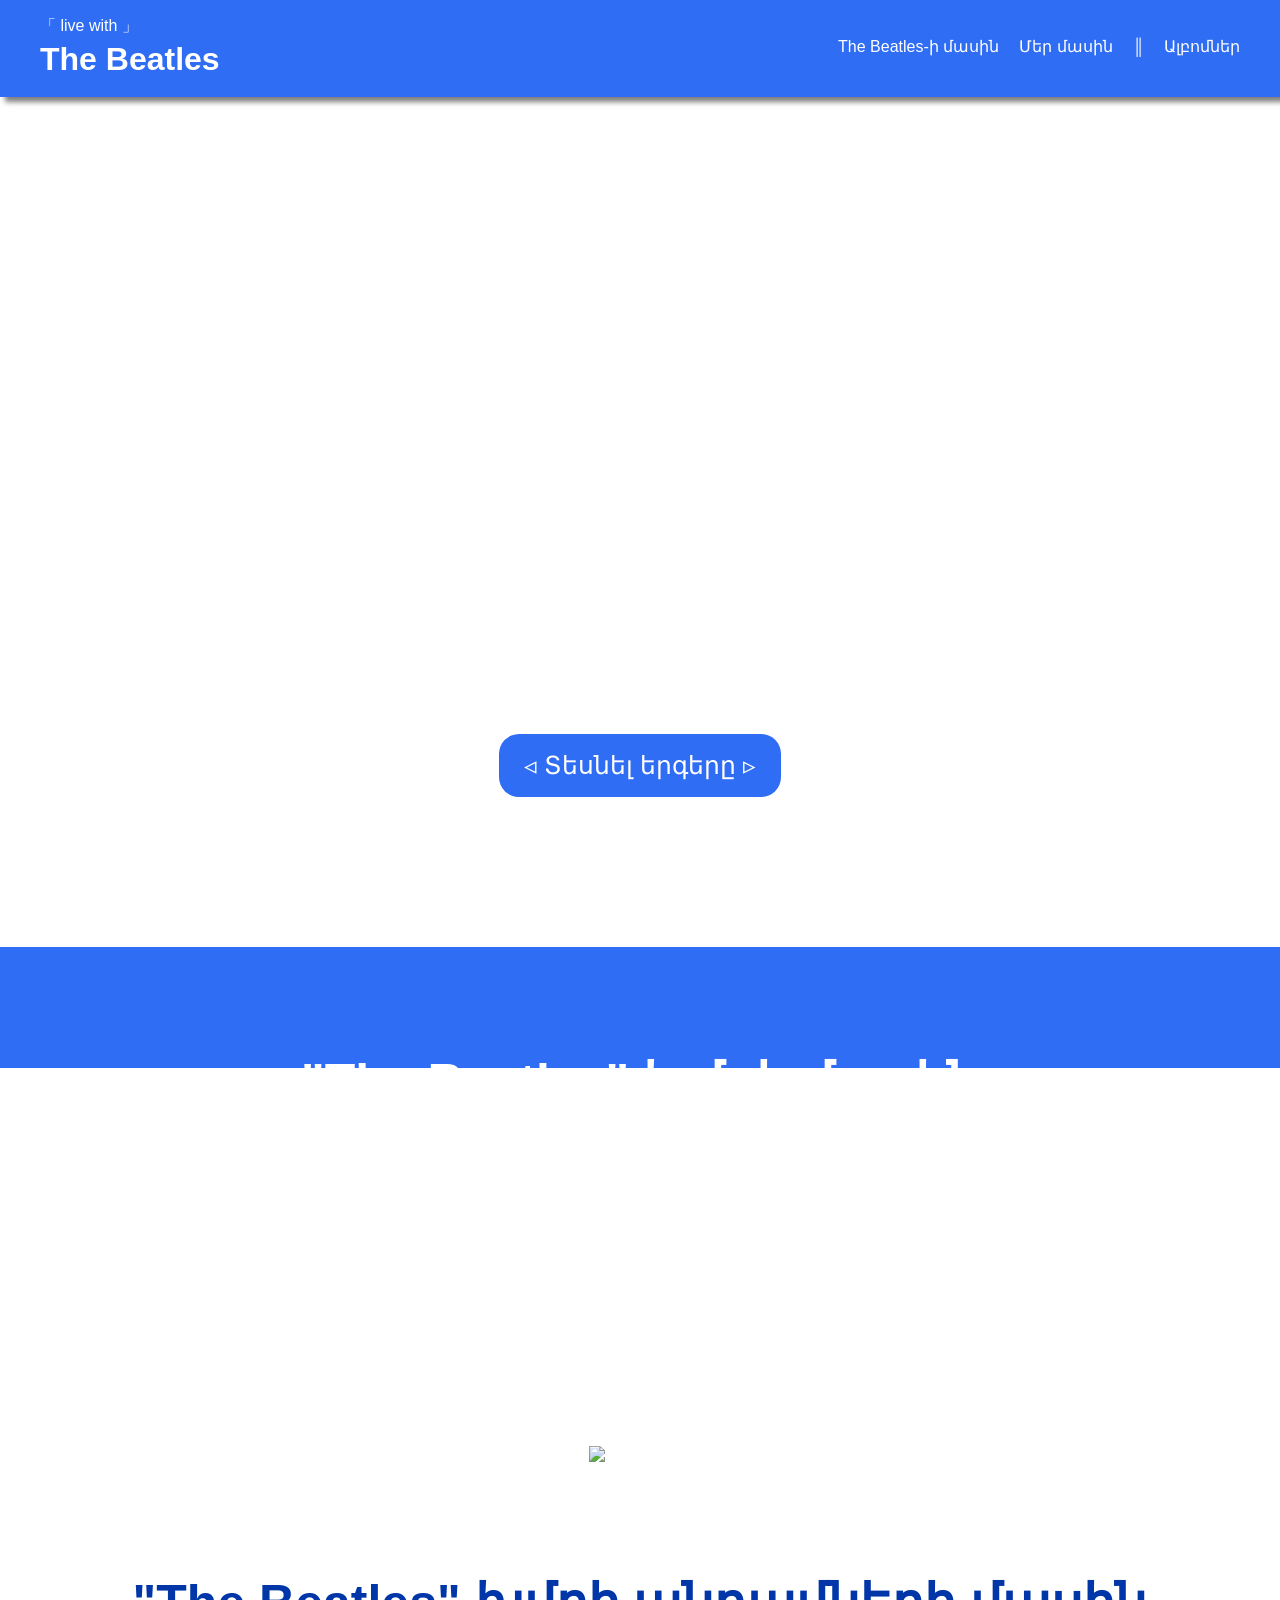
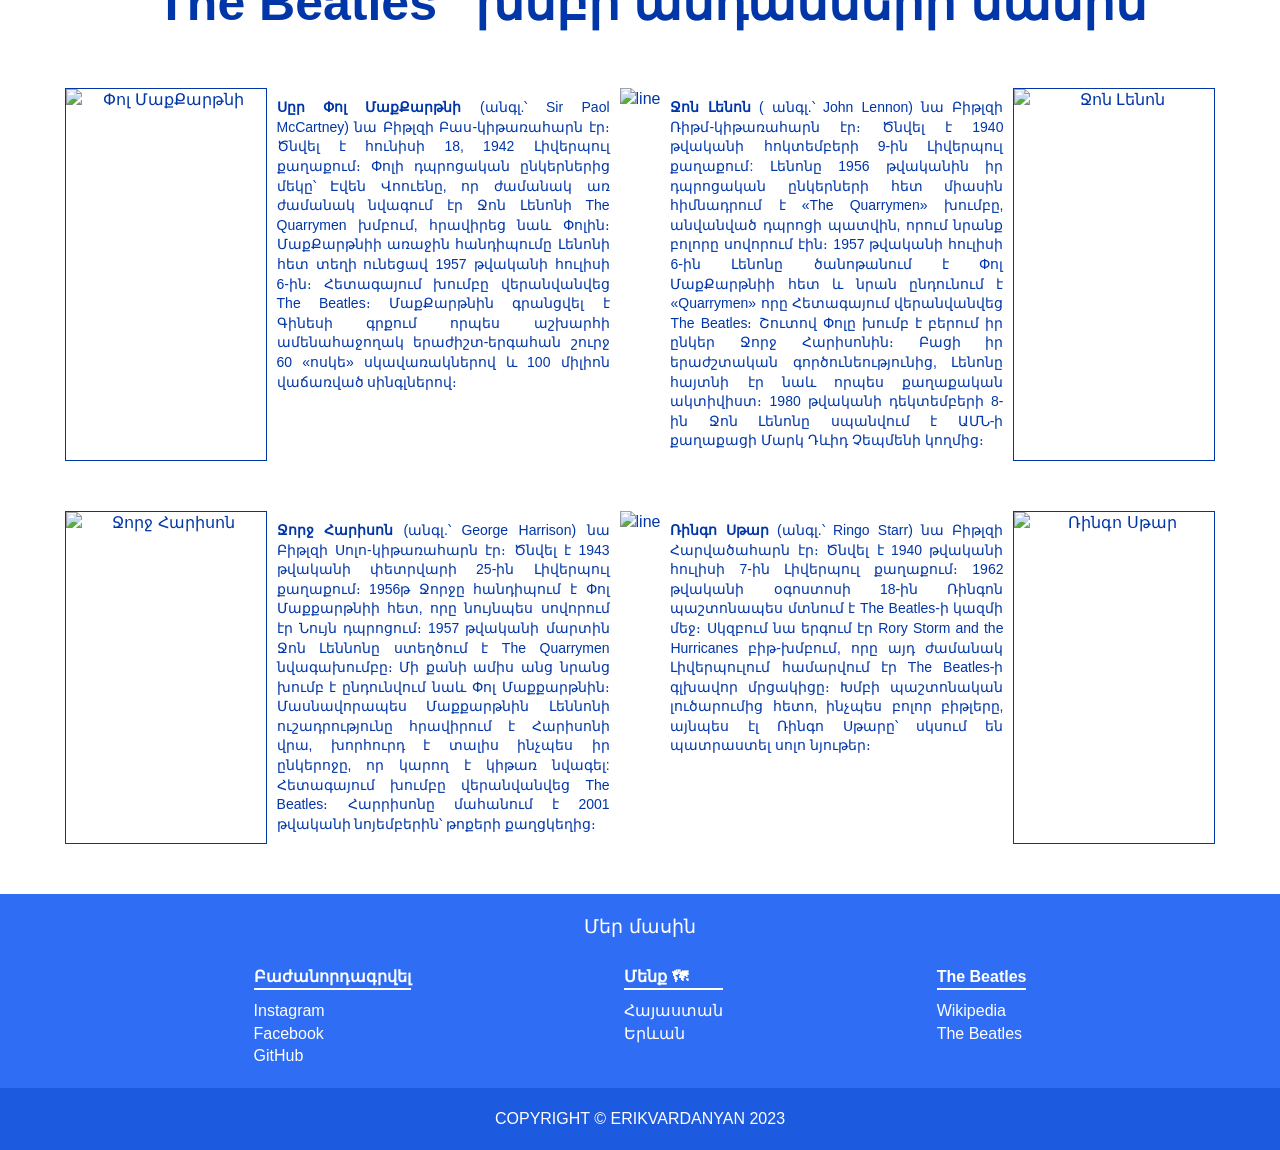
==== index.html @ 9edaa26b "Add files via upload" ====
<!DOCTYPE html>
<html lang="en">

<head>
  <meta charset="UTF-8">
  <link rel="stylesheet" href="./style.css" />
  <link rel="icon" href="./img/pngegg9.png">
  <title>The Beatles</title>
</head>

<!-- 🗺 -->

<body>

  <!-- Header ----------------------------------------------------------------------- -->

  <div class="header">
    <div class="nav" class="container">
      <div class="logo">
        <p>「 live with 」</p>
        <a href="#" clas>The Beatles</a>
      </div>
      <ol>
        <a href="#about">
          <li>The Beatles-ի մասին</li>
        </a>
        <a href="#aboutus">
          <li>Մեր մասին</li>
        </a>
        <li>║</li>
        <a href="./pages/aboutAlbum.html">
          <li>Ալբոմներ</li>
        </a>
      </ol>
    </div>
  </div>

  <!-- Main ----------------------------------------------------------------------- -->

  <div class="main">
    <div class="intro-section">
      <div class="container">
        <h1>The Beatles</h1>
        <h3>Բրիտանական աշխարհահռչակ ռոք-խումբ</h3>
        <p>
          Մեր կայքը նաղատեսված է "The Beatles"-ի սիրահարներին օգնելու համար,
          ճիշտ կողմնորոշվել նրանց երգերի մեջ, դիտել 
          նրանց կողմից նկարահանված բոլոր ֆիլմերը, լսլել բոլոր երգերը և այլն։
        </p>
      </div>
      <a href="./pages/aboutAlbum.html" class="pulsate-bck">◃ Տեսնել երգերը ▹</a>
    </div>

    <!-- -------------- -->

    <div class="about-section" id="about">
      <div class="container">
        <h2 style="margin-top: 50px; font-size: 50px;">
          "The Beatles" խմբի մասին
        </h2>
        <h4>
          Բիթլզ (անգլերեն՝ The Beatles) Բրիտանական աշխարհահռչակ ռոք-խումբ՝
          կազմավորված Լիվերպուլում, 1960 թվականին։ Խմբի անդամներն են
          Ջոն Լենոննը, Փոլ ՄաքՔարթնին, Ջորջ Հարիսոնը և Ռինգո Սթարը։
          Կարճ ժամանակում Բիթլզը լայն ճանաչում ձեռք բերեց՝ դառնալով Մեծ Բրիտանիայի և
          ամբողջ աշխարհի կարևորագույն և ազդեցիկ երաժշտական խումբը։ Սկզբնավորվելով սքիֆֆլից,
          բիթից և 1950-ականների ռոքնռոլից՝ Բիթլզը հետագայում տարբեր երաժշտական ժանրեր
          փորձարկեց․ փոփ-բալլադներից և հնդակական երաժշտությունից մինչև փսիխոդելիկ ու ծանր
          ռոք՝ հաճախ նորարական եղանակներով ներմուծելով դասական և ոչ ավանդական երաժշտական
          տարրեր։ 1963 թվականին սկսվեց խմբի հսկայական տարածումը՝ «բիթլամանիան»։
          Հաջորդ տարում նրանք արդեն ստացան «հրաշալի քառյակ» անվանումը, իսկ արդեն 1964
          թվականին դարձան միջազգային աստղեր՝ գլխավորելով ամերկյան փոփ-շուկան։ 1965
          թվականից սկսած՝ Բիթլզն ավելի նորարարական ձայնագրություններ սկսեց թողարկել․
          Rubber Sool (1965), Revolver (1966), Sgt. Pepper's Lonely Hearts Club Band
          (1967), The Beatles (նաև հայտնի որպես White Album, 1968) և Abbey Road (1969):
          1970 թվականի փլուզումից հետո խմբի անդամներից յուրաքանչյուրը հաջողության
          հասավ որպես մենակատար։ Ողջ աշխարհում շուրջ 800 միլիոն ֆիզիկական և թվային
          ալբոմների վաճառքով Բիթլզը պատմության մեջ լավագույն վաճառք ապահոված երաժշտական
          խումբն է։ Այն ավելի շատ է գլխավորել բրիտանական չարտերը և Անգլիայում ավելի շատ
          սինգլներ վաճառել, քան մեկ այլ արտիստ։
        </h4>
        <div class="bea-img">
          <img src="./img/The_Beatles_Photo1.png" alt="The Beatles" />
        </div>
      </div>
    </div>

    <!-- -------------- -->

    <div class="about-man container">
      <h3 style="font-size: 50px;">"The Beatles" խմբի անդամների մասին</h3>
      <div style="display: flex;">
        <div style="display: flex;">
          <img src="./img/Paul-McCartney.png" alt="Փոլ ՄաքՔարթնի">
          <p style="width: 333px;">
            <b>Սըր Փոլ ՄաքՔարթնի</b> (անգլ.՝ Sir Paol McCartney) նա Բիթլզի Բաս-կիթառահարն էր։ Ծնվել է հունիսի
            18, 1942 Լիվերպուլ քաղաքում։ Փոլի դպրոցական ընկերներից մեկը՝ Էվեն Վոուենը,
            որ ժամանակ առ ժամանակ նվագում էր Ջոն Լենոնի The Quarrymen խմբում, հրավիրեց նաև
            Փոլին։ ՄաքՔարթնիի առաջին հանդիպումը Լենոնի հետ տեղի ունեցավ 1957 թվականի հուլիսի
            6-ին։ Հետագայում խումբը վերանվանվեց The Beatles։
            ՄաքՔարթնին գրանցվել է Գինեսի գրքում որպես աշխարհի ամենահաջողակ երաժիշտ-երգահան
            շուրջ 60 «ոսկե» սկավառակներով և 100 միլիոն վաճառված սինգլներով։
          </p>
        </div>
        <img src="./img/pngegg3.png" style="height: 300px;" alt="line">
        <div style="display: flex;">
          <p style="width: 333px;">
            <b>Ջոն Լենոն</b> ( անգլ.՝ John Lennon) նա Բիթլզի Ռիթմ-կիթառահարն էր։ Ծնվել է 1940 թվականի հոկտեմբերի 9-ին
            Լիվերպուլ քաղաքում:
            Լենոնը 1956 թվականին իր դպրոցական ընկերների հետ միասին հիմնադրում է «The Quarrymen»
            խումբը, անվանված դպրոցի պատվին, որում նրանք բոլորը սովորում էին։ 1957 թվականի
            հուլիսի 6-ին Լենոնը ծանոթանում է Փոլ ՄաքՔարթնիի հետ և նրան ընդունում է «Quarrymen»
            որը Հետագայում վերանվանվեց The Beatles։ Շուտով Փոլը խումբ է բերում իր ընկեր
            Ջորջ Հարիսոնին։ Բացի իր երաժշտական գործունեությունից, Լենոնը հայտնի էր նաև
            որպես քաղաքական ակտիվիստ։ 1980 թվականի դեկտեմբերի 8-ին Ջոն Լենոնը սպանվում է
            ԱՄՆ-ի քաղաքացի Մարկ Դևիդ Չեպմենի կողմից։
          </p>
          <img src="./img/John-Lennon.png" alt="Ջոն Լենոն">
        </div>
      </div>
      <div style="display: flex;">
        <div style="display: flex;">
          <img src="./img/George-Harison.png" alt=" Ջորջ Հարիսոն">
          <p style="width: 333px;">
            <b> Ջորջ Հարիսոն</b> (անգլ.՝ George Harrison) նա Բիթլզի Սոլո-կիթառահարն էր։ Ծնվել է 1943 թվականի փետրվարի
            25-ին
            Լիվերպուլ քաղաքում։ 1956թ Ջորջը հանդիպում է Փոլ Մաքքարթնիի հետ, որը նույնպես սովորում էր
            Նույն դպրոցում։ 1957 թվականի մարտին Ջոն Լեննոնը ստեղծում է The Quarrymen նվագախումբը։ Մի
            քանի ամիս անց նրանց խումբ է ընդունվում նաև Փոլ Մաքքարթնին։ Մասնավորապես Մաքքարթնին Լեննոնի
            ուշադրությունը հրավիրում է Հարիսոնի վրա, խորհուրդ է տալիս ինչպես իր ընկերոջը, որ կարող է
            կիթառ նվագել: Հետագայում խումբը վերանվանվեց The Beatles։
            Հարրիսոնը մահանում է 2001 թվականի նոյեմբերին՝ թոքերի քաղցկեղից։
          </p>
        </div>
        <img src="./img/pngegg3.png" style="height: 300px;" alt="line">
        <div style="display: flex;">
          <p style="width: 333px;">
            <b>Ռինգո Սթար</b> (անգլ.՝ Ringo Starr) նա Բիթլզի Հարվածահարն էր։ Ծնվել է 1940 թվականի հուլիսի 7-ին Լիվերպուլ
            քաղաքում։
            1962 թվականի օգոստոսի 18-ին Ռինգոն պաշտոնապես մտնում է The Beatles-ի կազմի մեջ։ Սկզբում
            նա երգում էր Rory Storm and the Hurricanes բիթ-խմբում, որը այդ ժամանակ Լիվերպուլում համարվում
            էր The Beatles-ի գլխավոր մրցակիցը։ Խմբի պաշտոնական լուծարումից հետո, ինչպես բոլոր բիթլերը,
            այնպես էլ Ռինգո Սթարը՝ սկսում են պատրաստել սոլո նյութեր։
          </p>
          <img src="./img/Ringo-Starr.png" alt="Ռինգո Սթար">
        </div>
      </div>
      <!-- <div class="mac-img">
              <img src="img/The_Beatles_Photo3.png" alt="The Beatles" />
            </div> -->
    </div>
  </div>

  <!-- Footer ----------------------------------------------------------------------- -->

  <div class="footer">
    <div class="footer-upper">
      <p>Մեր մասին</p>
      <div class="container">
        <div class="footer-links">
          <h4>Բաժանորդագրվել </h4>
          <ol>
            <a href="https://www.instagram.com/eriikvardanyan/?hl=ru" target="_blank">
              <li> Instagram </li>
            </a> </br>
            <a href="https://www.facebook.com/ErikVardanyan301" target="_blank">
              <li> Facebook </li>
            </a> </br>
            <a href="https://github.com/VardanyanErik" target="_blank">
              <li> GitHub </li>
            </a>
          </ol>
        </div>
        <div class="footer-links">
          <h4>Մենք 🗺</h4>
          <ol>
            <a href="https://hy.wikipedia.org/wiki/%D5%80%D5%A1%D5%B5%D5%A1%D5%BD%D5%BF%D5%A1%D5%B6" target="_blank">
              <li> Հայաստան </li>
            </a> </br>
            <a href="https://hy.wikipedia.org/wiki/%D4%B5%D6%80%D6%87%D5%A1%D5%B6" target="_blank">
              <li> Երևան </li>
            </a>
          </ol>
        </div>
        <div class="footer-links">
          <h4>The Beatles</h4>
          <ol>
            <a href="https://hy.wikipedia.org/wiki/The_Beatles" target="_blank">
              <li> Wikipedia </li>
            </a> </br>
            <a href="https://www.thebeatles.com/" target="_blank">
              <li> The Beatles </li>
            </a>
          </ol>
        </div>
      </div>
    </div>
    <div class="footer-lower" id="aboutus">
      <p>COPYRIGHT © ERIKVARDANYAN 2023</p>
    </div>
  </div>
</body>

</html>
---- style.css ----
* {
  margin: 0;
  padding: 0;

  font-family: "Roboto", sans-serif;
  line-height: 1.4;
  text-decoration-line: none;

  user-select: none;

  /* display: grid;  */
  /* ------- 1 d */
}

body {
  width: 100%;
  /* display: inline; */
}

/*    background-color: rgb(117, 160, 255); */

/* --- Header -------------------------------------------------------------- */

.header {
  background-color: rgb(47, 109, 245);
  box-shadow: 5px 5px 5px rgba(0, 0, 0, 0.5);
  position: sticky;
  top: 0;
  z-index: 100;

  /* display: block; */
  /* --------- 2 d */
}

.container {
  max-width: 1200px;
  margin: 0 auto;
}

.header .nav {
  padding: 15px 0px;
  max-width: 1200px;
  margin: 0 auto;
  display: flex;
  justify-content: space-between;
  align-items: center;
  color: white;
}

.header .nav .logo a {
  font-size: 32px;
  font-weight: 600;
  color: white;
}

.header .nav .logo a:hover {
  border-bottom: 2px solid rgb(255, 255, 255);
  transition: 0.1s ease-in;
}

.header .nav ol {
  list-style: none;
  display: flex;
  gap: 20px;
}

.header .nav ol li {
  color: white;
  border-bottom: 2px solid transparent;
  transition: 0.2s ease-in;
}

.header .nav ol li:hover {
  border-bottom: 2px solid rgb(255, 255, 255);
  transition: 0.2s ease-in;
}

/* --- Main -------------------------------------------------------------- */

.main .intro-section {
  /* background-image: url(./img/cv6fwak8pmx51.jpg); */
  background-image: url(./img/gif/d404a5024bfac366790c5ba8bc9482d6.gif);
  height: 850px;
  width: 100%;
  display: grid;
  color: rgb(255, 255, 255);
  /* color: rgb(0, 0, 255); */
  font-size: 30px;
  place-items: center;
  text-align: center;
}

/*  */

.main .intro-section .pulsate-bck {
  font-size: 25px;
  background-color: rgb(47, 109, 245);
  color: white;
  text-align: center;
  text-decoration: none;
  display: inline-block;
  border-radius: 20px;
  /* height: 50px; */
  padding: 14px 25px;
  margin-top: -100px;
  margin-bottom: 20px;

  -webkit-animation: pulsate-bck 1.5s ease-in-out infinite both;
  animation: pulsate-bck 1.5s ease-in-out infinite both;
}

.main .intro-section .pulsate-bck:hover {
  background-color: rgb(86, 109, 158);
}

@-webkit-keyframes pulsate-bck {
  from {
    -webkit-transform: scale(1);
    transform: scale(1);
    -webkit-transform-origin: center center;
    transform-origin: center center;
    -webkit-animation-timing-function: ease-out;
    animation-timing-function: ease-out;
  }

  10% {
    -webkit-transform: scale(0.91);
    transform: scale(0.91);
    -webkit-animation-timing-function: ease-in;
    animation-timing-function: ease-in;
  }

  17% {
    -webkit-transform: scale(0.98);
    transform: scale(0.98);
    -webkit-animation-timing-function: ease-out;
    animation-timing-function: ease-out;
  }

  33% {
    -webkit-transform: scale(0.87);
    transform: scale(0.87);
    -webkit-animation-timing-function: ease-in;
    animation-timing-function: ease-in;
  }

  45% {
    -webkit-transform: scale(1);
    transform: scale(1);
    -webkit-animation-timing-function: ease-out;
    animation-timing-function: ease-out;
  }
}

@keyframes pulsate-bck {
  from {
    -webkit-transform: scale(1);
    transform: scale(1);
    -webkit-transform-origin: center center;
    transform-origin: center center;
    -webkit-animation-timing-function: ease-out;
    animation-timing-function: ease-out;
  }

  10% {
    -webkit-transform: scale(0.91);
    transform: scale(0.91);
    -webkit-animation-timing-function: ease-in;
    animation-timing-function: ease-in;
  }

  17% {
    -webkit-transform: scale(0.98);
    transform: scale(0.98);
    -webkit-animation-timing-function: ease-out;
    animation-timing-function: ease-out;
  }

  33% {
    -webkit-transform: scale(0.87);
    transform: scale(0.87);
    -webkit-animation-timing-function: ease-in;
    animation-timing-function: ease-in;
  }

  45% {
    -webkit-transform: scale(1);
    transform: scale(1);
    -webkit-animation-timing-function: ease-out;
    animation-timing-function: ease-out;
  }
}

/*  */

.main .intro-section .container {
  display: flex;
  flex-direction: column;
  gap: 30px;
}

.main .intro-section h1 {
  font-size: 96px;
}

.main .intro-section h3 {
  font-size: 32px;
}

.main .intro-section {
  position: relative;
  background-position: center;
  background-size: cover;
  background-repeat: no-repeat;
}

/* --- */

.main .about-section {
  padding-top: 50px;
  background-color: rgb(47, 109, 245);

}

.main .about-section .container {
  display: flex;
  flex-direction: column;
  gap: 30px;
  justify-content: center;
  align-items: center;
  color: white;
  width: 100%;
}

.main .about-section .container .bea-img {
  margin-top: -400px;
  position: relative;
  top: 400px;
}

/*  */

.main .about-man .container {
  width: 100%;
}

.main .about-man div div img {
  width: 200px;
  border: 1px solid;
}

.main .about-man div div p {
  font-size: 14px;
  margin: 10px;
  text-align: justify;
}

.about-man {
  position: relative;
  padding-top: 500px;
  display: grid;
  place-items: center;
  gap: 50px;
  text-align: center;
  margin-bottom: 50px;
  color: rgb(1, 54, 168);
  max-width: 100%;


  /* justify-content: end; */

}

/* --- Footer -------------------------------------------------------------- */

.footer .footer-upper {
  background-color: rgb(47, 109, 245);
  padding: 20px;
}

.footer .footer-upper p {
  justify-content: center;
  display: grid;

  margin-bottom: 25px;
  color: white;
  font-size: 19px;
}

.footer .footer-upper .container {
  display: flex;
  color: white;
  justify-content: space-evenly;
}

.footer .footer-upper .container h4 {
  /* padding-bottom: 10px; */
  border-bottom: 2px solid white;
  margin-bottom: 10px;
}

.footer .footer-upper .container .footer-links ol li {
  /* padding-bottom: 10px; */
  /* border-bottom: 2px solid white; */
  /* margin-bottom: 10px; */
  color: white;
  display: inline;

  border-bottom: 2px solid transparent;
  transition: 0.2s ease-in;
}

.footer .footer-upper .container .footer-links ol li:hover {
  border-bottom: 2px solid rgb(255, 255, 255);
  transition: 0.2s ease-in;
}

/* --- */

.footer .footer-lower {
  background-color: rgb(28, 90, 223);
  padding: 20px;
  display: flex;
  justify-content: center;
  color: white;
}
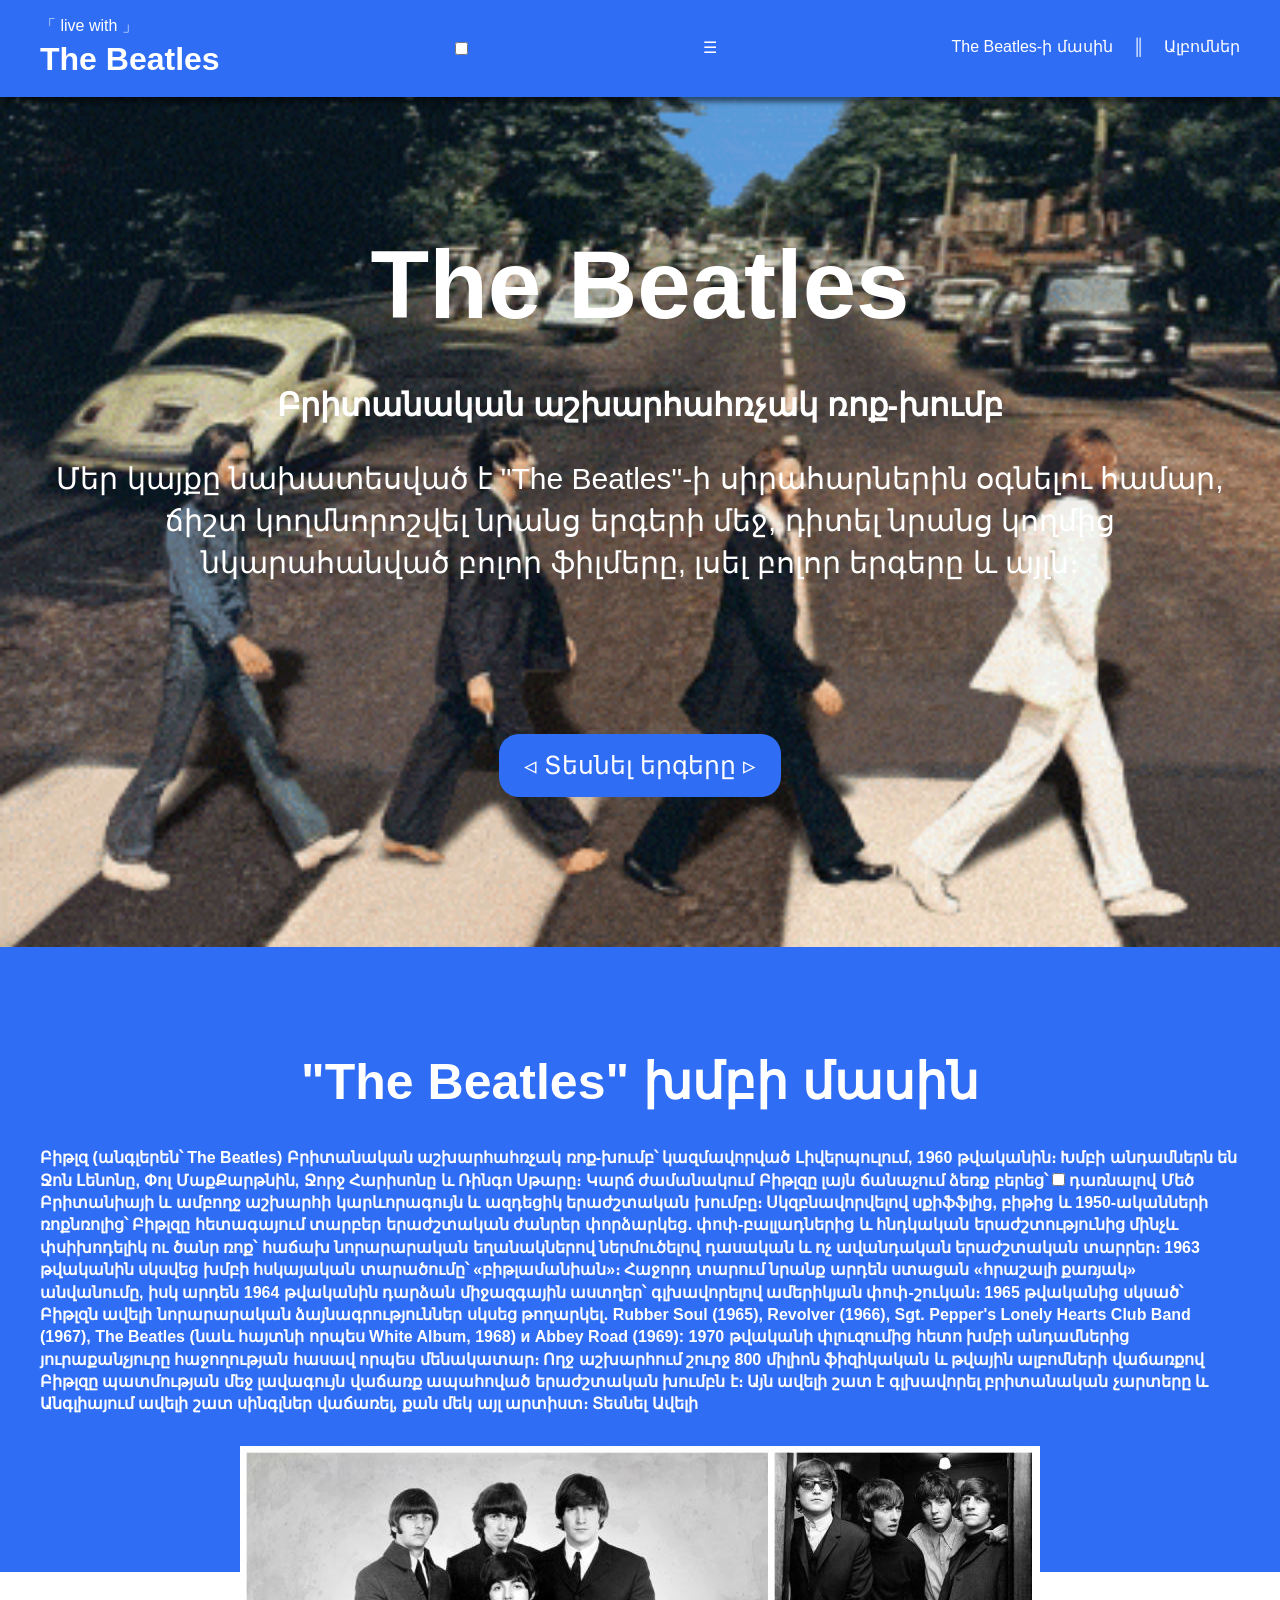
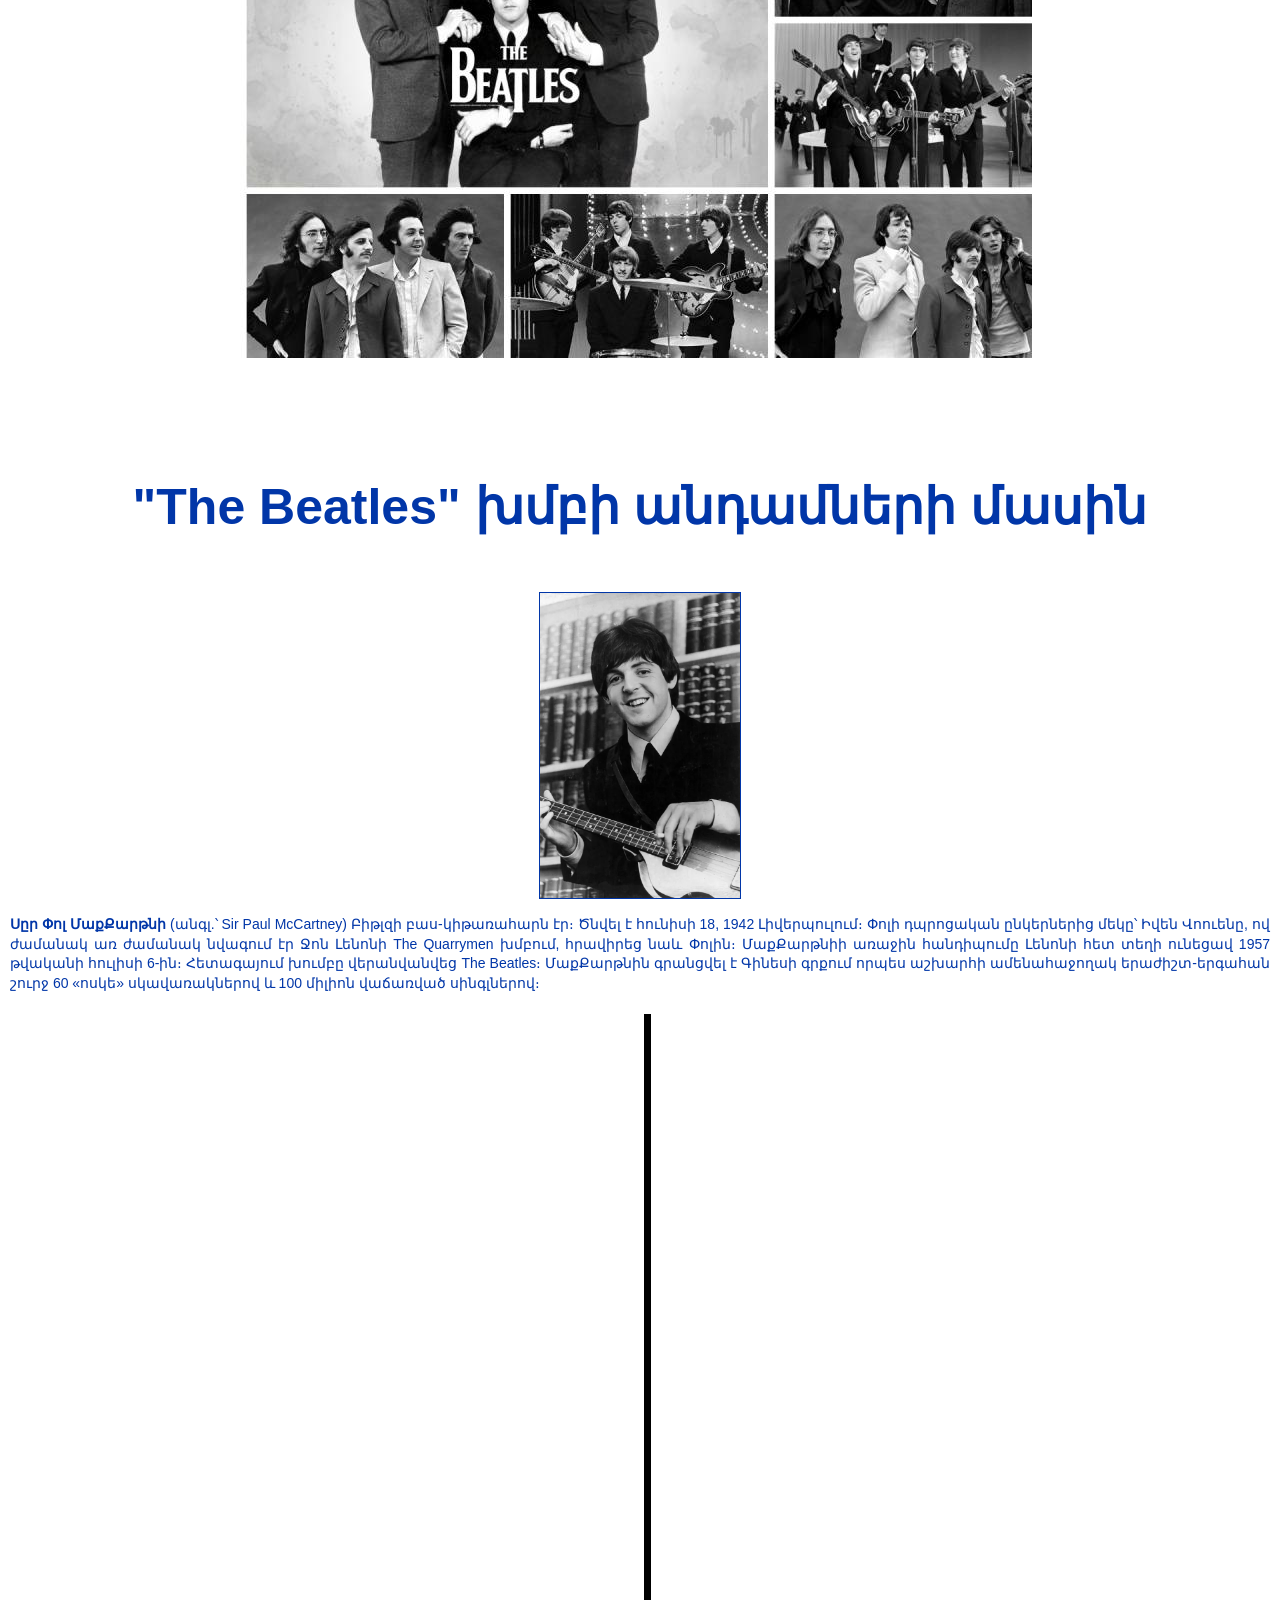
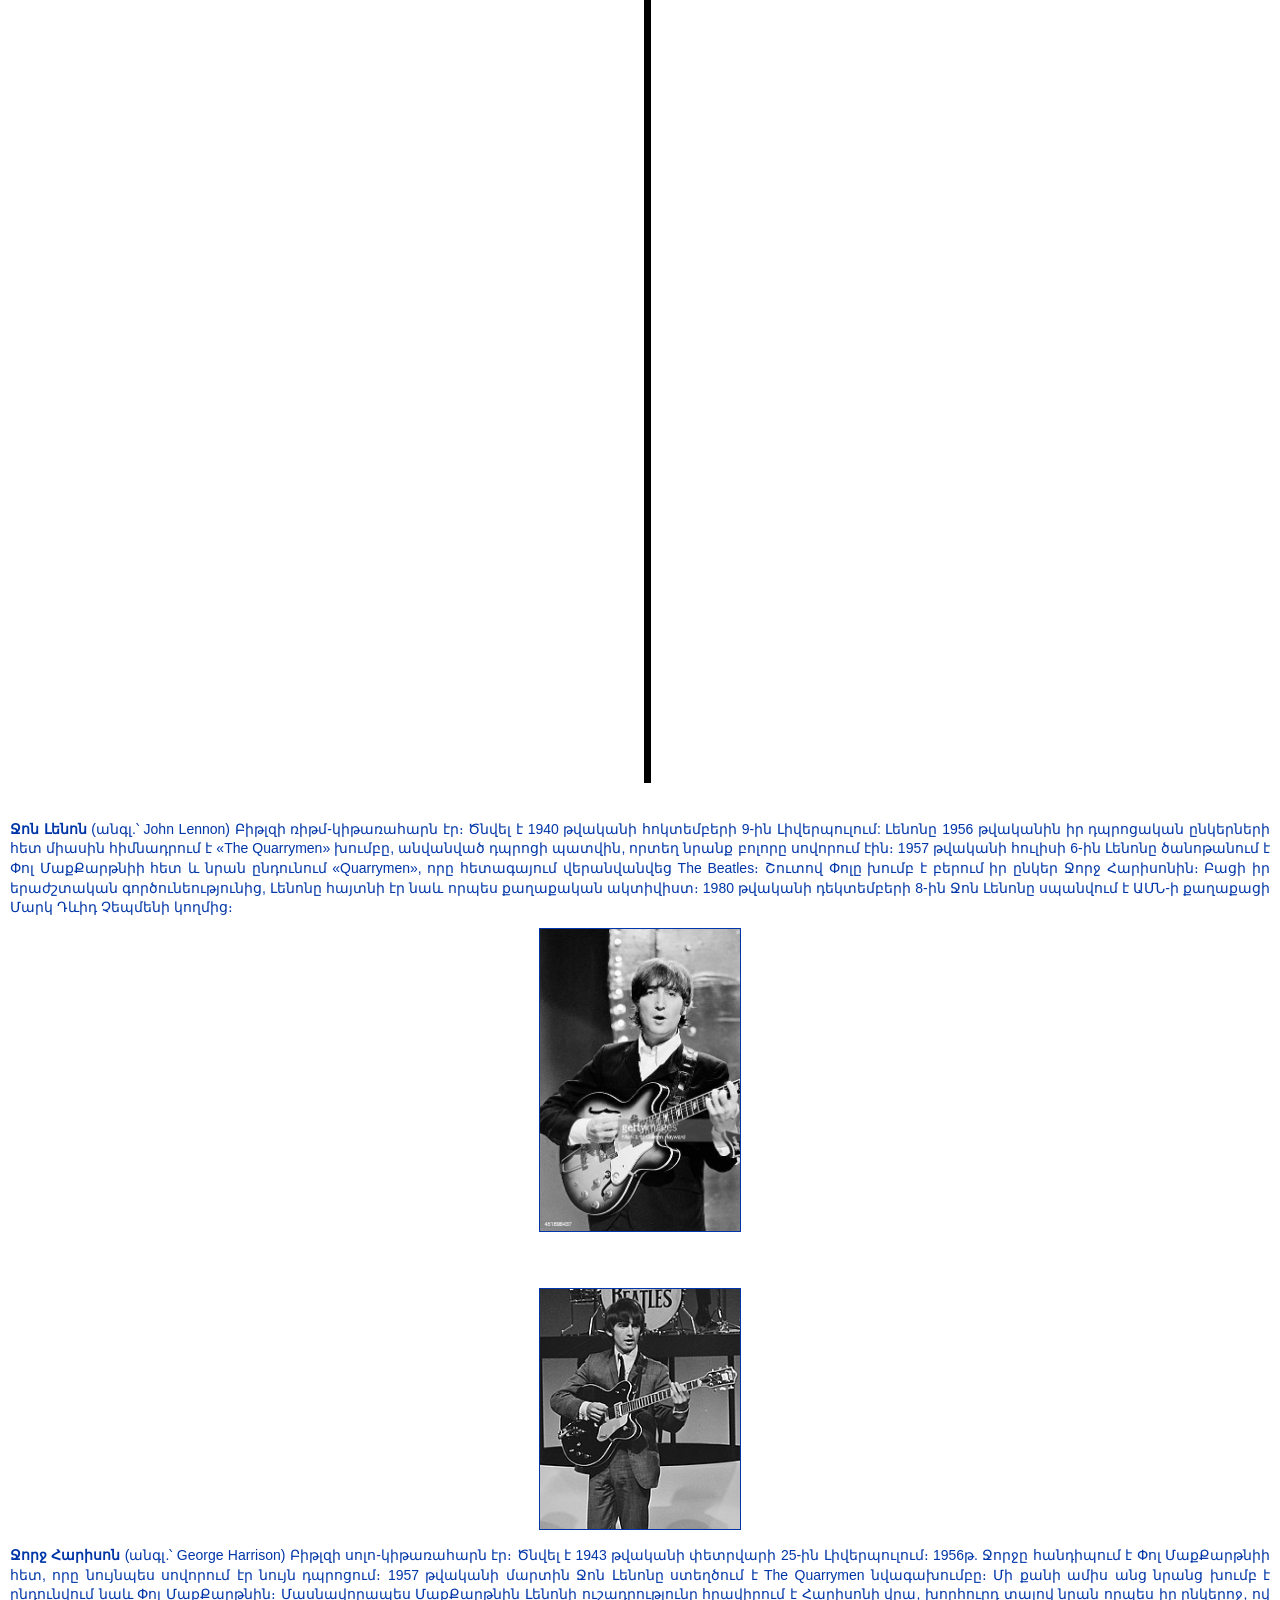
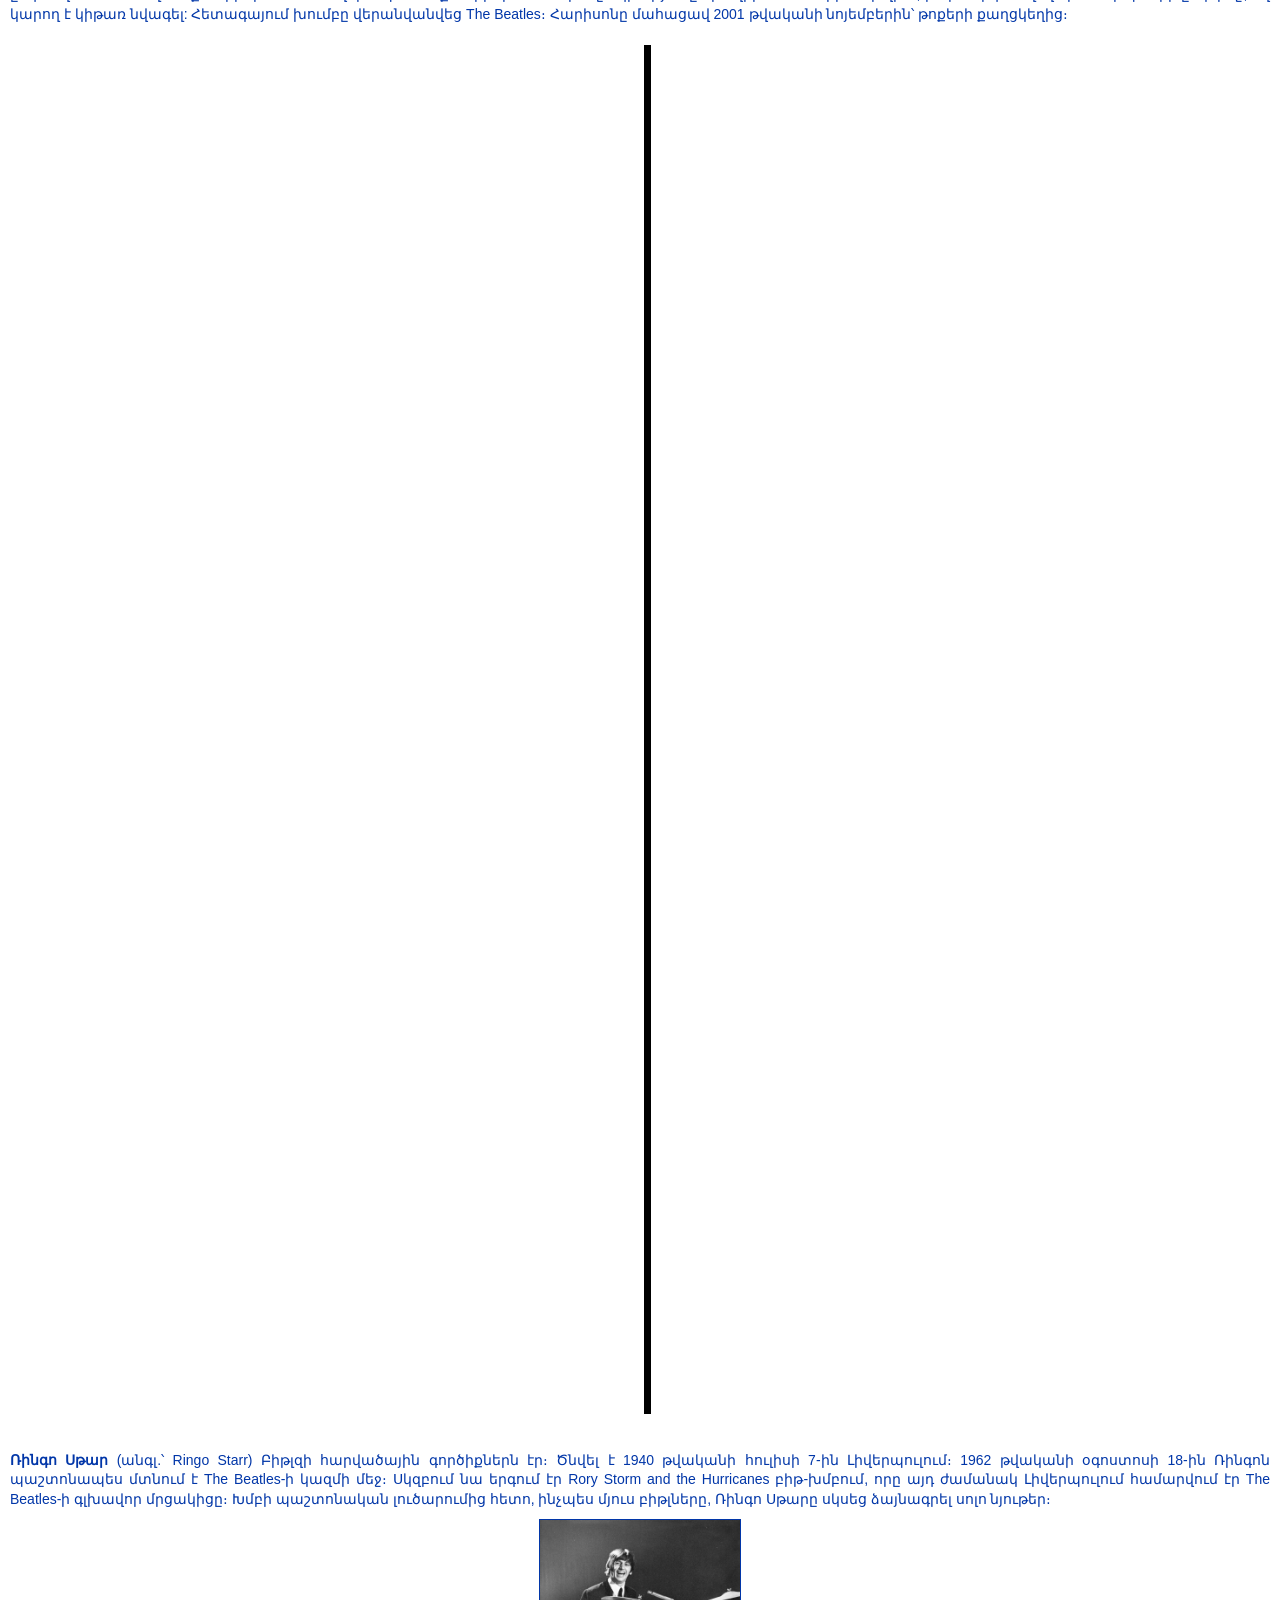
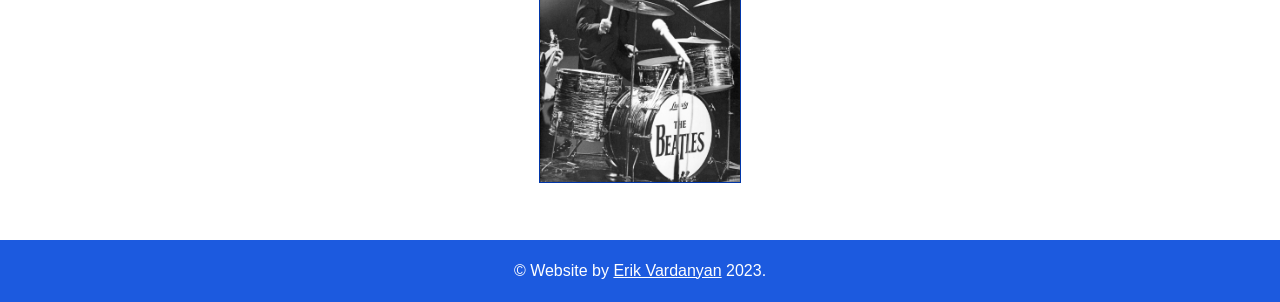
==== commit 7099434d: "Update print statement from 'Hello' to 'Goodbye'" ====
--- a/index.html
+++ b/index.html
@@ -1,41 +1,31 @@
 <!DOCTYPE html>
 <html lang="en">
-
 <head>
   <meta charset="UTF-8">
+  <meta name="viewport" content="width=device-width, initial-scale=1.0">
   <link rel="stylesheet" href="./style.css" />
   <link rel="icon" href="./img/pngegg9.png">
   <title>The Beatles</title>
 </head>
-
-<!-- 🗺 -->
-
 <body>
 
-  <!-- Header ----------------------------------------------------------------------- -->
-
   <div class="header">
-    <div class="nav" class="container">
+    <div class="nav container">
       <div class="logo">
         <p>「 live with 」</p>
-        <a href="#" clas>The Beatles</a>
+        <a href="#">The Beatles</a>
       </div>
-      <ol>
-        <a href="#about">
-          <li>The Beatles-ի մասին</li>
-        </a>
-        <a href="#aboutus">
-          <li>Մեր մասին</li>
-        </a>
-        <li>║</li>
-        <a href="./pages/aboutAlbum.html">
-          <li>Ալբոմներ</li>
-        </a>
+
+      <input type="checkbox" id="menu-toggle" class="menu-checkbox">
+      <label for="menu-toggle" class="menu-icon">☰</label>
+
+      <ol class="nav-menu">
+        <a href="#about"><li>The Beatles-ի մասին</li></a>
+        <li class="separator">║</li>
+        <a href="./pages/aboutAlbum.html"><li>Ալբոմներ</li></a>
       </ol>
     </div>
   </div>
-
-  <!-- Main ----------------------------------------------------------------------- -->
 
   <div class="main">
     <div class="intro-section">
@@ -43,41 +33,44 @@
         <h1>The Beatles</h1>
         <h3>Բրիտանական աշխարհահռչակ ռոք-խումբ</h3>
         <p>
-          Մեր կայքը նաղատեսված է "The Beatles"-ի սիրահարներին օգնելու համար,
+          Մեր կայքը նախատեսված է "The Beatles"-ի սիրահարներին օգնելու համար,
           ճիշտ կողմնորոշվել նրանց երգերի մեջ, դիտել 
-          նրանց կողմից նկարահանված բոլոր ֆիլմերը, լսլել բոլոր երգերը և այլն։
+          նրանց կողմից նկարահանված բոլոր ֆիլմերը, լսել բոլոր երգերը և այլն։
         </p>
       </div>
       <a href="./pages/aboutAlbum.html" class="pulsate-bck">◃ Տեսնել երգերը ▹</a>
     </div>
-
-    <!-- -------------- -->
 
     <div class="about-section" id="about">
       <div class="container">
         <h2 style="margin-top: 50px; font-size: 50px;">
           "The Beatles" խմբի մասին
         </h2>
-        <h4>
+        <h4 class="about-text-container">
           Բիթլզ (անգլերեն՝ The Beatles) Բրիտանական աշխարհահռչակ ռոք-խումբ՝
           կազմավորված Լիվերպուլում, 1960 թվականին։ Խմբի անդամներն են
-          Ջոն Լենոննը, Փոլ ՄաքՔարթնին, Ջորջ Հարիսոնը և Ռինգո Սթարը։
-          Կարճ ժամանակում Բիթլզը լայն ճանաչում ձեռք բերեց՝ դառնալով Մեծ Բրիտանիայի և
-          ամբողջ աշխարհի կարևորագույն և ազդեցիկ երաժշտական խումբը։ Սկզբնավորվելով սքիֆֆլից,
-          բիթից և 1950-ականների ռոքնռոլից՝ Բիթլզը հետագայում տարբեր երաժշտական ժանրեր
-          փորձարկեց․ փոփ-բալլադներից և հնդակական երաժշտությունից մինչև փսիխոդելիկ ու ծանր
-          ռոք՝ հաճախ նորարական եղանակներով ներմուծելով դասական և ոչ ավանդական երաժշտական
-          տարրեր։ 1963 թվականին սկսվեց խմբի հսկայական տարածումը՝ «բիթլամանիան»։
-          Հաջորդ տարում նրանք արդեն ստացան «հրաշալի քառյակ» անվանումը, իսկ արդեն 1964
-          թվականին դարձան միջազգային աստղեր՝ գլխավորելով ամերկյան փոփ-շուկան։ 1965
-          թվականից սկսած՝ Բիթլզն ավելի նորարարական ձայնագրություններ սկսեց թողարկել․
-          Rubber Sool (1965), Revolver (1966), Sgt. Pepper's Lonely Hearts Club Band
-          (1967), The Beatles (նաև հայտնի որպես White Album, 1968) և Abbey Road (1969):
-          1970 թվականի փլուզումից հետո խմբի անդամներից յուրաքանչյուրը հաջողության
-          հասավ որպես մենակատար։ Ողջ աշխարհում շուրջ 800 միլիոն ֆիզիկական և թվային
-          ալբոմների վաճառքով Բիթլզը պատմության մեջ լավագույն վաճառք ապահոված երաժշտական
-          խումբն է։ Այն ավելի շատ է գլխավորել բրիտանական չարտերը և Անգլիայում ավելի շատ
-          սինգլներ վաճառել, քան մեկ այլ արտիստ։
+          Ջոն Լենոնը, Փոլ ՄաքՔարթնին, Ջորջ Հարիսոնը և Ռինգո Սթարը։
+          Կարճ ժամանակում Բիթլզը լայն ճանաչում ձեռք բերեց՝
+          
+          <input type="checkbox" id="read-more-check" class="read-more-check">
+          <span class="more-content">
+            դառնալով Մեծ Բրիտանիայի և ամբողջ աշխարհի կարևորագույն և ազդեցիկ երաժշտական խումբը։ Սկզբնավորվելով սքիֆֆլից,
+            բիթից և 1950-ականների ռոքնռոլից՝ Բիթլզը հետագայում տարբեր երաժշտական ժանրեր
+            փորձարկեց․ փոփ-բալլադներից և հնդկական երաժշտությունից մինչև փսիխոդելիկ ու ծանր
+            ռոք՝ հաճախ նորարարական եղանակներով ներմուծելով դասական և ոչ ավանդական երաժշտական
+            տարրեր։ 1963 թվականին սկսվեց խմբի հսկայական տարածումը՝ «բիթլամանիան»։
+            Հաջորդ տարում նրանք արդեն ստացան «հրաշալի քառյակ» անվանումը, իսկ արդեն 1964
+            թվականին դարձան միջազգային աստղեր՝ գլխավորելով ամերիկյան փոփ-շուկան։ 1965
+            թվականից սկսած՝ Բիթլզն ավելի նորարարական ձայնագրություններ սկսեց թողարկել․
+            Rubber Soul (1965), Revolver (1966), Sgt. Pepper's Lonely Hearts Club Band
+            (1967), The Beatles (նաև հայտնի որպես White Album, 1968) и Abbey Road (1969):
+            1970 թվականի փլուզումից հետո խմբի անդամներից յուրաքանչյուրը հաջողության
+            հասավ որպես մենակատար։ Ողջ աշխարհում շուրջ 800 միլիոն ֆիզիկական և թվային
+            ալբոմների վաճառքով Բիթլզը պատմության մեջ լավագույն վաճառք ապահոված երաժշտական
+            խումբն է։ Այն ավելի շատ է գլխավորել բրիտանական չարտերը և Անգլիայում ավելի շատ
+            սինգլներ վաճառել, քան մեկ այլ արտիստ։
+          </span>
+          <label for="read-more-check" class="read-more-label">Տեսնել Ավելի</label>
         </h4>
         <div class="bea-img">
           <img src="./img/The_Beatles_Photo1.png" alt="The Beatles" />
@@ -85,32 +78,33 @@
       </div>
     </div>
 
-    <!-- -------------- -->
-
     <div class="about-man container">
       <h3 style="font-size: 50px;">"The Beatles" խմբի անդամների մասին</h3>
-      <div style="display: flex;">
-        <div style="display: flex;">
+      
+      <div class="members-row">
+        <div class="member-block">
           <img src="./img/Paul-McCartney.png" alt="Փոլ ՄաքՔարթնի">
-          <p style="width: 333px;">
-            <b>Սըր Փոլ ՄաքՔարթնի</b> (անգլ.՝ Sir Paol McCartney) նա Բիթլզի Բաս-կիթառահարն էր։ Ծնվել է հունիսի
-            18, 1942 Լիվերպուլ քաղաքում։ Փոլի դպրոցական ընկերներից մեկը՝ Էվեն Վոուենը,
-            որ ժամանակ առ ժամանակ նվագում էր Ջոն Լենոնի The Quarrymen խմբում, հրավիրեց նաև
+          <p>
+            <b>Սըր Փոլ ՄաքՔարթնի</b> (անգլ.՝ Sir Paul McCartney) Բիթլզի բաս-կիթառահարն էր։ Ծնվել է հունիսի
+            18, 1942 Լիվերպուլում։ Փոլի դպրոցական ընկերներից մեկը՝ Իվեն Վոուենը,
+            ով ժամանակ առ ժամանակ նվագում էր Ջոն Լենոնի The Quarrymen խմբում, հրավիրեց նաև
             Փոլին։ ՄաքՔարթնիի առաջին հանդիպումը Լենոնի հետ տեղի ունեցավ 1957 թվականի հուլիսի
             6-ին։ Հետագայում խումբը վերանվանվեց The Beatles։
             ՄաքՔարթնին գրանցվել է Գինեսի գրքում որպես աշխարհի ամենահաջողակ երաժիշտ-երգահան
             շուրջ 60 «ոսկե» սկավառակներով և 100 միլիոն վաճառված սինգլներով։
           </p>
         </div>
-        <img src="./img/pngegg3.png" style="height: 300px;" alt="line">
-        <div style="display: flex;">
-          <p style="width: 333px;">
-            <b>Ջոն Լենոն</b> ( անգլ.՝ John Lennon) նա Բիթլզի Ռիթմ-կիթառահարն էր։ Ծնվել է 1940 թվականի հոկտեմբերի 9-ին
-            Լիվերպուլ քաղաքում:
+
+        <img src="./img/pngegg3.png" class="divider-img" alt="line">
+
+        <div class="member-block">
+          <p>
+            <b>Ջոն Լենոն</b> (անգլ.՝ John Lennon) Բիթլզի ռիթմ-կիթառահարն էր։ Ծնվել է 1940 թվականի հոկտեմբերի 9-ին
+            Լիվերպուլում:
             Լենոնը 1956 թվականին իր դպրոցական ընկերների հետ միասին հիմնադրում է «The Quarrymen»
-            խումբը, անվանված դպրոցի պատվին, որում նրանք բոլորը սովորում էին։ 1957 թվականի
-            հուլիսի 6-ին Լենոնը ծանոթանում է Փոլ ՄաքՔարթնիի հետ և նրան ընդունում է «Quarrymen»
-            որը Հետագայում վերանվանվեց The Beatles։ Շուտով Փոլը խումբ է բերում իր ընկեր
+            խումբը, անվանված դպրոցի պատվին, որտեղ նրանք բոլորը սովորում էին։ 1957 թվականի
+            հուլիսի 6-ին Լենոնը ծանոթանում է Փոլ ՄաքՔարթնիի հետ և նրան ընդունում «Quarrymen»,
+            որը հետագայում վերանվանվեց The Beatles։ Շուտով Փոլը խումբ է բերում իր ընկեր
             Ջորջ Հարիսոնին։ Բացի իր երաժշտական գործունեությունից, Լենոնը հայտնի էր նաև
             որպես քաղաքական ակտիվիստ։ 1980 թվականի դեկտեմբերի 8-ին Ջոն Լենոնը սպանվում է
             ԱՄՆ-ի քաղաքացի Մարկ Դևիդ Չեպմենի կողմից։
@@ -118,87 +112,42 @@
           <img src="./img/John-Lennon.png" alt="Ջոն Լենոն">
         </div>
       </div>
-      <div style="display: flex;">
-        <div style="display: flex;">
-          <img src="./img/George-Harison.png" alt=" Ջորջ Հարիսոն">
-          <p style="width: 333px;">
-            <b> Ջորջ Հարիսոն</b> (անգլ.՝ George Harrison) նա Բիթլզի Սոլո-կիթառահարն էր։ Ծնվել է 1943 թվականի փետրվարի
+
+      <div class="members-row">
+        <div class="member-block">
+          <img src="./img/George-Harison.png" alt="Ջորջ Հարիսոն">
+          <p>
+            <b>Ջորջ Հարիսոն</b> (անգլ.՝ George Harrison) Բիթլզի սոլո-կիթառահարն էր։ Ծնվել է 1943 թվականի փետրվարի
             25-ին
-            Լիվերպուլ քաղաքում։ 1956թ Ջորջը հանդիպում է Փոլ Մաքքարթնիի հետ, որը նույնպես սովորում էր
-            Նույն դպրոցում։ 1957 թվականի մարտին Ջոն Լեննոնը ստեղծում է The Quarrymen նվագախումբը։ Մի
-            քանի ամիս անց նրանց խումբ է ընդունվում նաև Փոլ Մաքքարթնին։ Մասնավորապես Մաքքարթնին Լեննոնի
-            ուշադրությունը հրավիրում է Հարիսոնի վրա, խորհուրդ է տալիս ինչպես իր ընկերոջը, որ կարող է
+            Լիվերպուլում։ 1956թ. Ջորջը հանդիպում է Փոլ ՄաքՔարթնիի հետ, որը նույնպես սովորում էր
+            նույն դպրոցում։ 1957 թվականի մարտին Ջոն Լենոնը ստեղծում է The Quarrymen նվագախումբը։ Մի
+            քանի ամիս անց նրանց խումբ է ընդունվում նաև Փոլ ՄաքՔարթնին։ Մասնավորապես ՄաքՔարթնին Լենոնի
+            ուշադրությունը հրավիրում է Հարիսոնի վրա, խորհուրդ տալով նրան որպես իր ընկերոջ, ով կարող է
             կիթառ նվագել: Հետագայում խումբը վերանվանվեց The Beatles։
-            Հարրիսոնը մահանում է 2001 թվականի նոյեմբերին՝ թոքերի քաղցկեղից։
+            Հարիսոնը մահացավ 2001 թվականի նոյեմբերին՝ թոքերի քաղցկեղից։
           </p>
         </div>
-        <img src="./img/pngegg3.png" style="height: 300px;" alt="line">
-        <div style="display: flex;">
-          <p style="width: 333px;">
-            <b>Ռինգո Սթար</b> (անգլ.՝ Ringo Starr) նա Բիթլզի Հարվածահարն էր։ Ծնվել է 1940 թվականի հուլիսի 7-ին Լիվերպուլ
-            քաղաքում։
+
+        <img src="./img/pngegg3.png" class="divider-img" alt="line">
+
+        <div class="member-block">
+          <p>
+            <b>Ռինգո Սթար</b> (անգլ.՝ Ringo Starr) Բիթլզի հարվածային գործիքներն էր։ Ծնվել է 1940 թվականի հուլիսի 7-ին Լիվերպուլում։
             1962 թվականի օգոստոսի 18-ին Ռինգոն պաշտոնապես մտնում է The Beatles-ի կազմի մեջ։ Սկզբում
             նա երգում էր Rory Storm and the Hurricanes բիթ-խմբում, որը այդ ժամանակ Լիվերպուլում համարվում
-            էր The Beatles-ի գլխավոր մրցակիցը։ Խմբի պաշտոնական լուծարումից հետո, ինչպես բոլոր բիթլերը,
-            այնպես էլ Ռինգո Սթարը՝ սկսում են պատրաստել սոլո նյութեր։
+            էր The Beatles-ի գլխավոր մրցակիցը։ Խմբի պաշտոնական լուծարումից հետո, ինչպես մյուս բիթլները,
+            Ռինգո Սթարը սկսեց ձայնագրել սոլո նյութեր։
           </p>
           <img src="./img/Ringo-Starr.png" alt="Ռինգո Սթար">
         </div>
       </div>
-      <!-- <div class="mac-img">
-              <img src="img/The_Beatles_Photo3.png" alt="The Beatles" />
-            </div> -->
     </div>
   </div>
 
-  <!-- Footer ----------------------------------------------------------------------- -->
-
   <div class="footer">
-    <div class="footer-upper">
-      <p>Մեր մասին</p>
-      <div class="container">
-        <div class="footer-links">
-          <h4>Բաժանորդագրվել </h4>
-          <ol>
-            <a href="https://www.instagram.com/eriikvardanyan/?hl=ru" target="_blank">
-              <li> Instagram </li>
-            </a> </br>
-            <a href="https://www.facebook.com/ErikVardanyan301" target="_blank">
-              <li> Facebook </li>
-            </a> </br>
-            <a href="https://github.com/VardanyanErik" target="_blank">
-              <li> GitHub </li>
-            </a>
-          </ol>
-        </div>
-        <div class="footer-links">
-          <h4>Մենք 🗺</h4>
-          <ol>
-            <a href="https://hy.wikipedia.org/wiki/%D5%80%D5%A1%D5%B5%D5%A1%D5%BD%D5%BF%D5%A1%D5%B6" target="_blank">
-              <li> Հայաստան </li>
-            </a> </br>
-            <a href="https://hy.wikipedia.org/wiki/%D4%B5%D6%80%D6%87%D5%A1%D5%B6" target="_blank">
-              <li> Երևան </li>
-            </a>
-          </ol>
-        </div>
-        <div class="footer-links">
-          <h4>The Beatles</h4>
-          <ol>
-            <a href="https://hy.wikipedia.org/wiki/The_Beatles" target="_blank">
-              <li> Wikipedia </li>
-            </a> </br>
-            <a href="https://www.thebeatles.com/" target="_blank">
-              <li> The Beatles </li>
-            </a>
-          </ol>
-        </div>
-      </div>
-    </div>
     <div class="footer-lower" id="aboutus">
-      <p>COPYRIGHT © ERIKVARDANYAN 2023</p>
+      <p>© Website by <a href="https://eriikvardanyan.github.io/myportfolio/" target="_blank" style="color: white; text-decoration: underline;">Erik Vardanyan</a> 2023.</p>
     </div>
   </div>
 </body>
-
-</html>+</html>
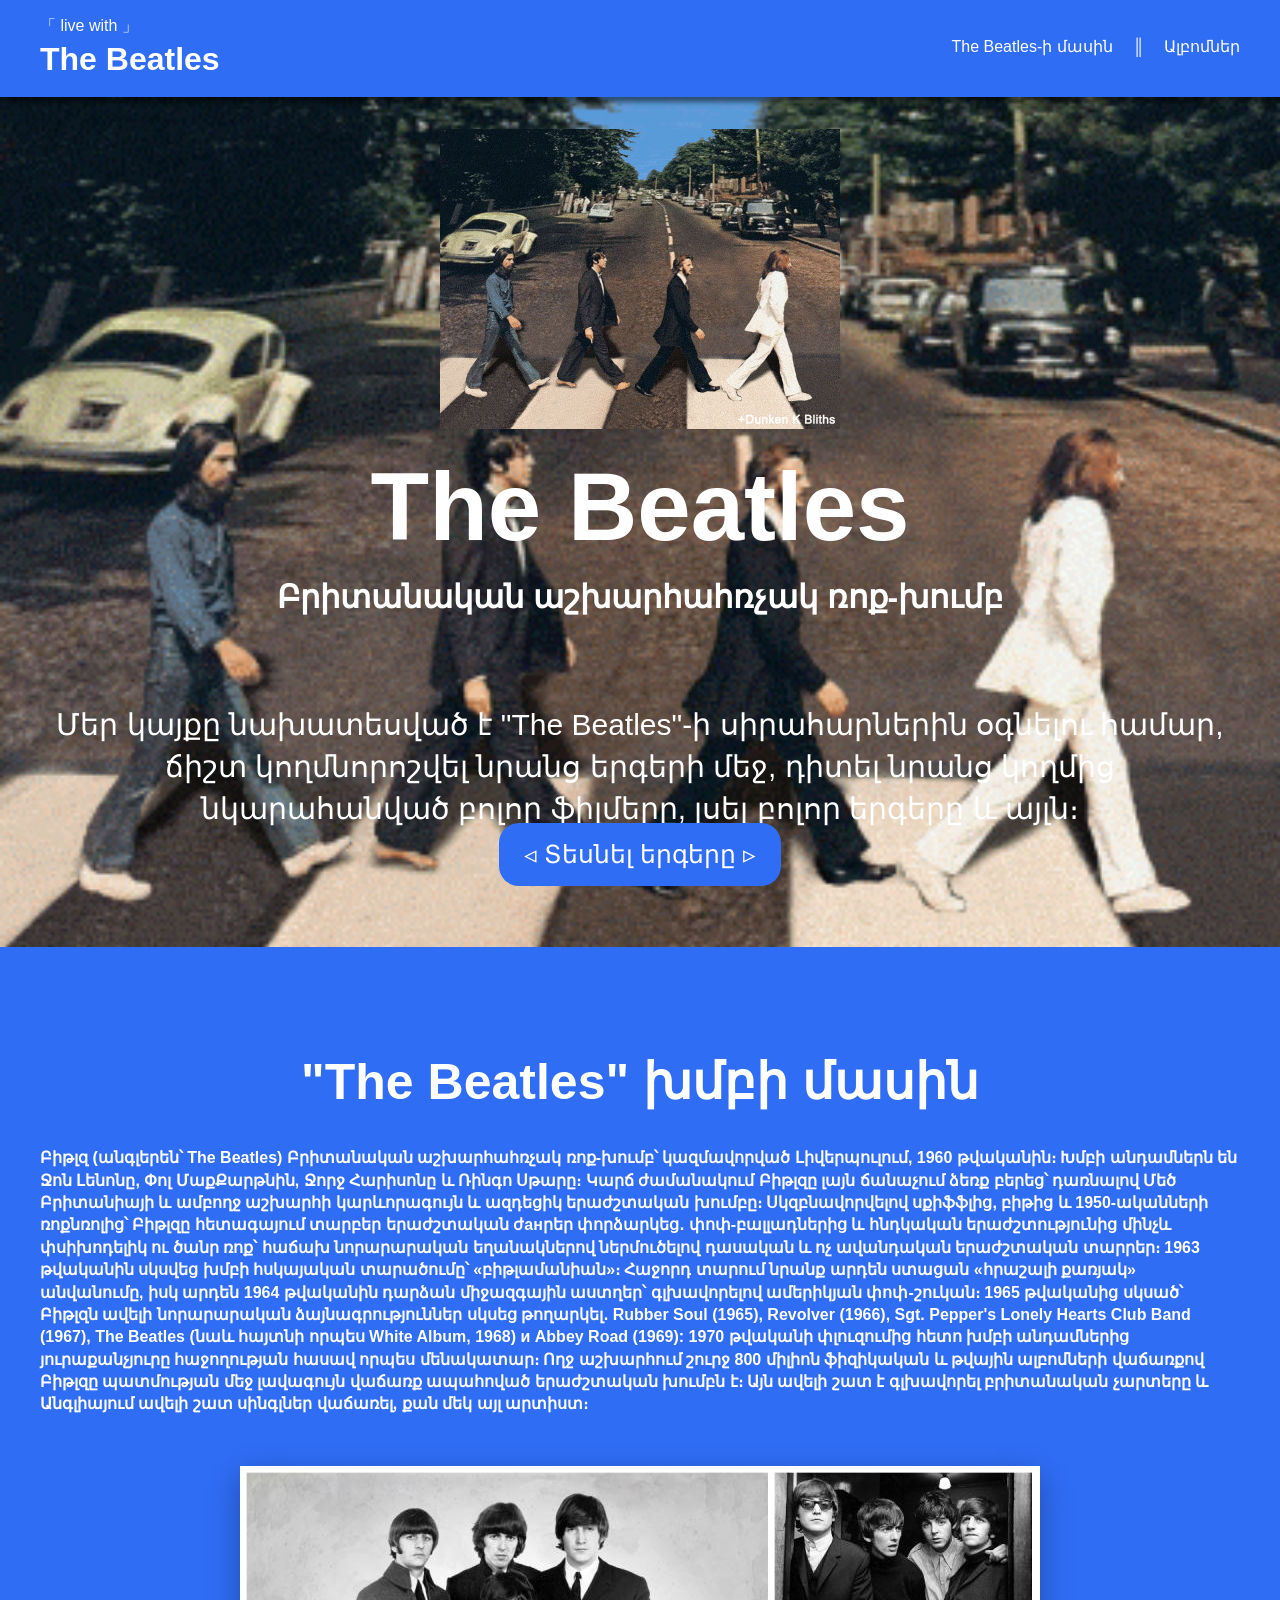
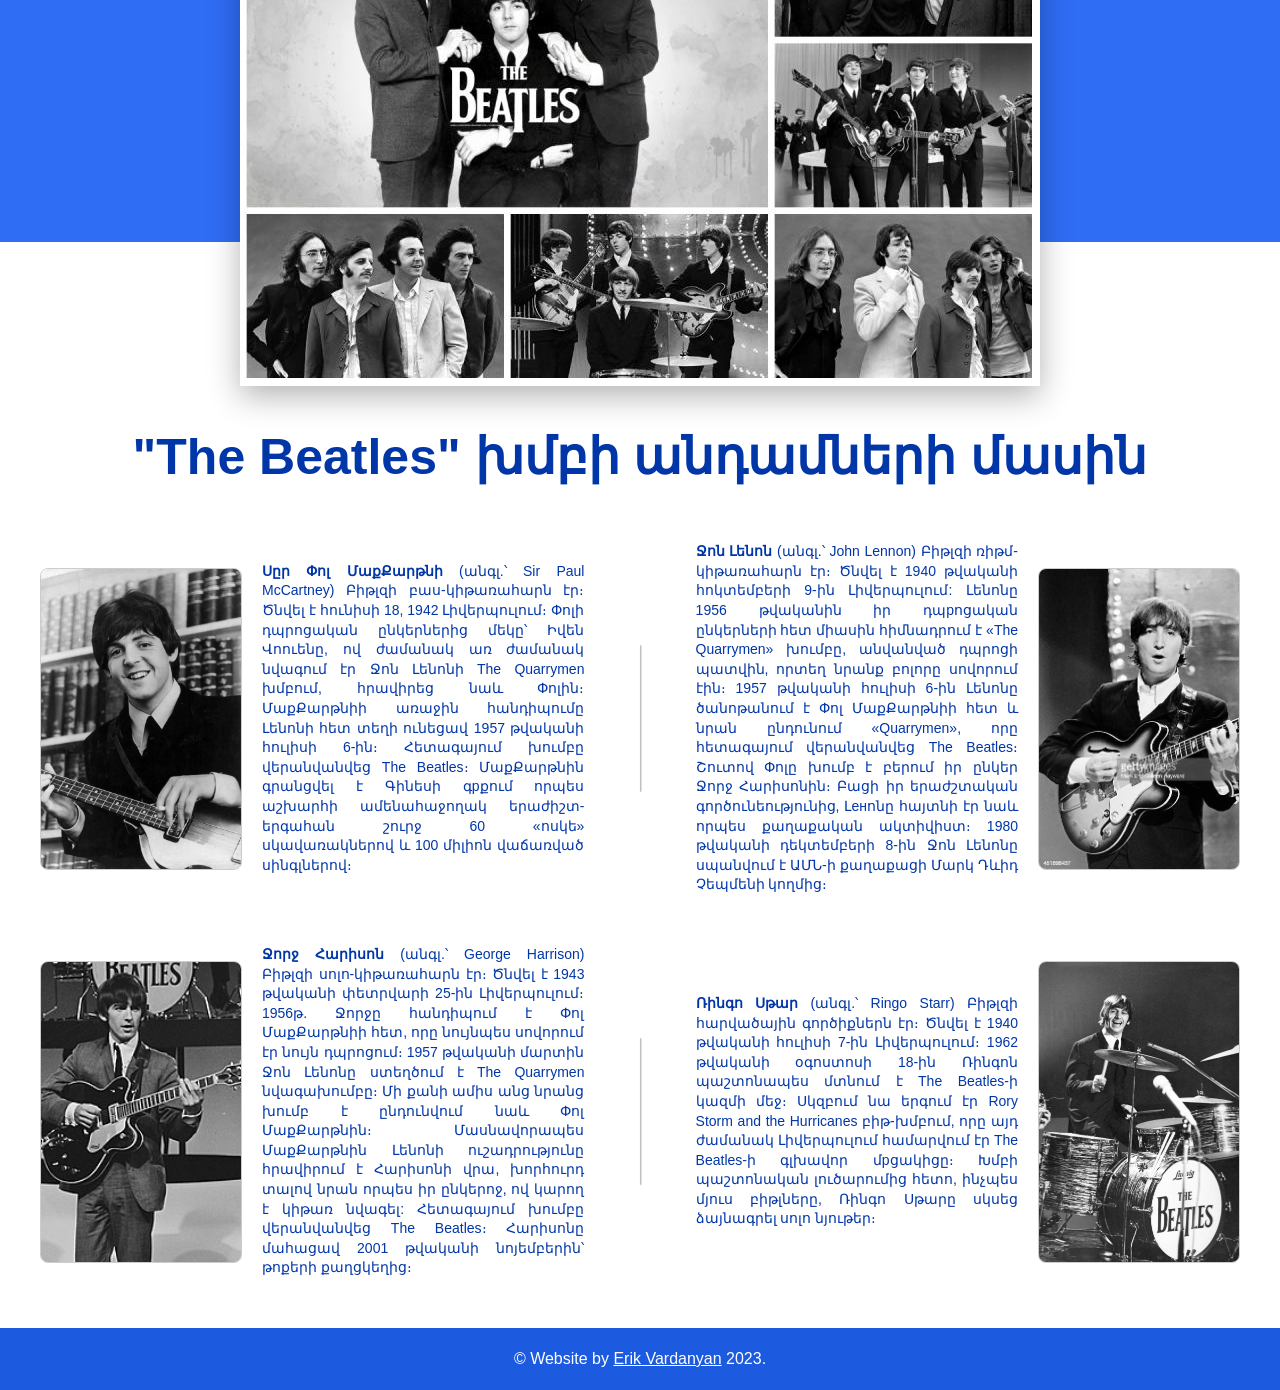
==== commit 1ba392e4: "Update greeting from 'Hello' to 'Goodbye'" ====
--- a/index.html
+++ b/index.html
@@ -29,9 +29,15 @@
 
   <div class="main">
     <div class="intro-section">
+      <div class="mobile-hero-container">
+        <img src="./img/gif/d404a5024bfac366790c5ba8bc9482d6.gif" alt="The Beatles gif" class="mobile-gif">
+        <div class="intro-text">
+          <h1>The Beatles</h1>
+          <h3>Բրիտանական աշխարհահռչակ ռոք-խումբ</h3>
+        </div>
+      </div>
+
       <div class="container">
-        <h1>The Beatles</h1>
-        <h3>Բրիտանական աշխարհահռչակ ռոք-խումբ</h3>
         <p>
           Մեր կայքը նախատեսված է "The Beatles"-ի սիրահարներին օգնելու համար,
           ճիշտ կողմնորոշվել նրանց երգերի մեջ, դիտել 
@@ -55,7 +61,7 @@
           <input type="checkbox" id="read-more-check" class="read-more-check">
           <span class="more-content">
             դառնալով Մեծ Բրիտանիայի և ամբողջ աշխարհի կարևորագույն և ազդեցիկ երաժշտական խումբը։ Սկզբնավորվելով սքիֆֆլից,
-            բիթից և 1950-ականների ռոքնռոլից՝ Բիթլզը հետագայում տարբեր երաժշտական ժանրեր
+            բիթից և 1950-ականների ռոքնռոլից՝ Բիթլզը հետագայում տարբեր երաժշտական ժанրեր
             փորձարկեց․ փոփ-բալլադներից և հնդկական երաժշտությունից մինչև փսիխոդելիկ ու ծանր
             ռոք՝ հաճախ նորարարական եղանակներով ներմուծելով դասական և ոչ ավանդական երաժշտական
             տարրեր։ 1963 թվականին սկսվեց խմբի հսկայական տարածումը՝ «բիթլամանիան»։
@@ -90,7 +96,7 @@
             ով ժամանակ առ ժամանակ նվագում էր Ջոն Լենոնի The Quarrymen խմբում, հրավիրեց նաև
             Փոլին։ ՄաքՔարթնիի առաջին հանդիպումը Լենոնի հետ տեղի ունեցավ 1957 թվականի հուլիսի
             6-ին։ Հետագայում խումբը վերանվանվեց The Beatles։
-            ՄաքՔարթնին գրանցվել է Գինեսի գրքում որպես աշխարհի ամենահաջողակ երաժիշտ-երգահան
+            ՄաքՔարթնին գրանցվել է Գինեսի գрքում որպես աշխարհի ամենահաջողակ երաժիշտ-երգահան
             շուրջ 60 «ոսկե» սկավառակներով և 100 միլիոն վաճառված սինգլներով։
           </p>
         </div>
@@ -101,11 +107,11 @@
           <p>
             <b>Ջոն Լենոն</b> (անգլ.՝ John Lennon) Բիթլզի ռիթմ-կիթառահարն էր։ Ծնվել է 1940 թվականի հոկտեմբերի 9-ին
             Լիվերպուլում:
-            Լենոնը 1956 թվականին իր դպրոցական ընկերների հետ միասին հիմնադրում է «The Quarrymen»
+            Լենոնը 1956 թվականին իր դպрոցական ընկերների հետ միասին հիմնադրում է «The Quarrymen»
             խումբը, անվանված դպրոցի պատվին, որտեղ նրանք բոլորը սովորում էին։ 1957 թվականի
             հուլիսի 6-ին Լենոնը ծանոթանում է Փոլ ՄաքՔարթնիի հետ և նրան ընդունում «Quarrymen»,
             որը հետագայում վերանվանվեց The Beatles։ Շուտով Փոլը խումբ է բերում իր ընկեր
-            Ջորջ Հարիսոնին։ Բացի իր երաժշտական գործունեությունից, Լենոնը հայտնի էր նաև
+            Ջորջ Հարիսոնին։ Բացի իր երաժշտական գործունեությունից, Լенոնը հայտնի էր նաև
             որպես քաղաքական ակտիվիստ։ 1980 թվականի դեկտեմբերի 8-ին Ջոն Լենոնը սպանվում է
             ԱՄՆ-ի քաղաքացի Մարկ Դևիդ Չեպմենի կողմից։
           </p>
@@ -135,7 +141,7 @@
             <b>Ռինգո Սթար</b> (անգլ.՝ Ringo Starr) Բիթլզի հարվածային գործիքներն էր։ Ծնվել է 1940 թվականի հուլիսի 7-ին Լիվերպուլում։
             1962 թվականի օգոստոսի 18-ին Ռինգոն պաշտոնապես մտնում է The Beatles-ի կազմի մեջ։ Սկզբում
             նա երգում էր Rory Storm and the Hurricanes բիթ-խմբում, որը այդ ժամանակ Լիվերպուլում համարվում
-            էր The Beatles-ի գլխավոր մրցակիցը։ Խմբի պաշտոնական լուծարումից հետո, ինչպես մյուս բիթլները,
+            էր The Beatles-ի գլխավոր մрցակիցը։ Խմբի պաշտոնական լուծարումից հետո, ինչպես մյուս բիթլները,
             Ռինգո Սթարը սկսեց ձայնագրել սոլո նյութեր։
           </p>
           <img src="./img/Ringo-Starr.png" alt="Ռինգո Սթար">
--- a/style.css
+++ b/style.css
@@ -1,25 +1,15 @@
 * {
   margin: 0;
   padding: 0;
-
   font-family: "Roboto", sans-serif;
   line-height: 1.4;
   text-decoration-line: none;
-
   user-select: none;
-
-  /* display: grid;  */
-  /* ------- 1 d */
 }
 
 body {
   width: 100%;
-  /* display: inline; */
-}
-
-/*    background-color: rgb(117, 160, 255); */
-
-/* --- Header -------------------------------------------------------------- */
+}
 
 .header {
   background-color: rgb(47, 109, 245);
@@ -27,9 +17,6 @@
   position: sticky;
   top: 0;
   z-index: 100;
-
-  /* display: block; */
-  /* --------- 2 d */
 }
 
 .container {
@@ -38,13 +25,14 @@
 }
 
 .header .nav {
-  padding: 15px 0px;
+  padding: 15px 20px; 
   max-width: 1200px;
   margin: 0 auto;
   display: flex;
   justify-content: space-between;
   align-items: center;
   color: white;
+  position: relative;
 }
 
 .header .nav .logo a {
@@ -58,39 +46,63 @@
   transition: 0.1s ease-in;
 }
 
-.header .nav ol {
+.header .nav .nav-menu {
   list-style: none;
   display: flex;
   gap: 20px;
-}
-
-.header .nav ol li {
+  align-items: center;
+}
+
+.header .nav .nav-menu a {
+  color: white;
+}
+
+.header .nav .nav-menu li {
   color: white;
   border-bottom: 2px solid transparent;
   transition: 0.2s ease-in;
-}
-
-.header .nav ol li:hover {
+  cursor: pointer;
+}
+
+.header .nav .nav-menu li:hover {
   border-bottom: 2px solid rgb(255, 255, 255);
   transition: 0.2s ease-in;
 }
 
-/* --- Main -------------------------------------------------------------- */
+.menu-checkbox, .menu-icon {
+  display: none;
+}
 
 .main .intro-section {
-  /* background-image: url(./img/cv6fwak8pmx51.jpg); */
   background-image: url(./img/gif/d404a5024bfac366790c5ba8bc9482d6.gif);
   height: 850px;
   width: 100%;
   display: grid;
   color: rgb(255, 255, 255);
-  /* color: rgb(0, 0, 255); */
   font-size: 30px;
   place-items: center;
   text-align: center;
-}
-
-/*  */
+  position: relative;
+  background-color: rgb(47, 109, 245);
+  background-position: center;
+  background-size: cover;
+  background-repeat: no-repeat;
+}
+
+.main .intro-section .container {
+  display: flex;
+  flex-direction: column;
+  gap: 30px;
+  padding: 20px;
+}
+
+.main .intro-section h1 {
+  font-size: 96px;
+}
+
+.main .intro-section h3 {
+  font-size: 32px;
+}
 
 .main .intro-section .pulsate-bck {
   font-size: 25px;
@@ -100,126 +112,16 @@
   text-decoration: none;
   display: inline-block;
   border-radius: 20px;
-  /* height: 50px; */
   padding: 14px 25px;
   margin-top: -100px;
   margin-bottom: 20px;
-
   -webkit-animation: pulsate-bck 1.5s ease-in-out infinite both;
   animation: pulsate-bck 1.5s ease-in-out infinite both;
 }
-
-.main .intro-section .pulsate-bck:hover {
-  background-color: rgb(86, 109, 158);
-}
-
-@-webkit-keyframes pulsate-bck {
-  from {
-    -webkit-transform: scale(1);
-    transform: scale(1);
-    -webkit-transform-origin: center center;
-    transform-origin: center center;
-    -webkit-animation-timing-function: ease-out;
-    animation-timing-function: ease-out;
-  }
-
-  10% {
-    -webkit-transform: scale(0.91);
-    transform: scale(0.91);
-    -webkit-animation-timing-function: ease-in;
-    animation-timing-function: ease-in;
-  }
-
-  17% {
-    -webkit-transform: scale(0.98);
-    transform: scale(0.98);
-    -webkit-animation-timing-function: ease-out;
-    animation-timing-function: ease-out;
-  }
-
-  33% {
-    -webkit-transform: scale(0.87);
-    transform: scale(0.87);
-    -webkit-animation-timing-function: ease-in;
-    animation-timing-function: ease-in;
-  }
-
-  45% {
-    -webkit-transform: scale(1);
-    transform: scale(1);
-    -webkit-animation-timing-function: ease-out;
-    animation-timing-function: ease-out;
-  }
-}
-
-@keyframes pulsate-bck {
-  from {
-    -webkit-transform: scale(1);
-    transform: scale(1);
-    -webkit-transform-origin: center center;
-    transform-origin: center center;
-    -webkit-animation-timing-function: ease-out;
-    animation-timing-function: ease-out;
-  }
-
-  10% {
-    -webkit-transform: scale(0.91);
-    transform: scale(0.91);
-    -webkit-animation-timing-function: ease-in;
-    animation-timing-function: ease-in;
-  }
-
-  17% {
-    -webkit-transform: scale(0.98);
-    transform: scale(0.98);
-    -webkit-animation-timing-function: ease-out;
-    animation-timing-function: ease-out;
-  }
-
-  33% {
-    -webkit-transform: scale(0.87);
-    transform: scale(0.87);
-    -webkit-animation-timing-function: ease-in;
-    animation-timing-function: ease-in;
-  }
-
-  45% {
-    -webkit-transform: scale(1);
-    transform: scale(1);
-    -webkit-animation-timing-function: ease-out;
-    animation-timing-function: ease-out;
-  }
-}
-
-/*  */
-
-.main .intro-section .container {
-  display: flex;
-  flex-direction: column;
-  gap: 30px;
-}
-
-.main .intro-section h1 {
-  font-size: 96px;
-}
-
-.main .intro-section h3 {
-  font-size: 32px;
-}
-
-.main .intro-section {
-  position: relative;
-  background-position: center;
-  background-size: cover;
-  background-repeat: no-repeat;
-}
-
-/* --- */
 
 .main .about-section {
   padding-top: 50px;
   background-color: rgb(47, 109, 245);
-
 }
 
 .main .about-section .container {
@@ -232,90 +134,86 @@
   width: 100%;
 }
 
+.read-more-check {
+  display: none;
+}
+
+.more-content {
+  display: inline;
+}
+
+.read-more-label {
+  display: none;
+  color: #ffeb3b;
+  cursor: pointer;
+  text-decoration: underline;
+  margin-left: 5px;
+}
+
 .main .about-section .container .bea-img {
-  margin-top: -400px;
+  margin-top: 20px; 
+  margin-bottom: -150px; 
   position: relative;
-  top: 400px;
-}
-
-/*  */
-
-.main .about-man .container {
+  z-index: 10;
   width: 100%;
-}
-
-.main .about-man div div img {
-  width: 200px;
-  border: 1px solid;
-}
-
-.main .about-man div div p {
-  font-size: 14px;
-  margin: 10px;
-  text-align: justify;
-}
-
-.about-man {
+  text-align: center;
+}
+
+.main .about-section .container .bea-img img {
+  max-width: 90%;
+  height: auto;
+  box-shadow: 0 10px 30px rgba(0,0,0,0.3);
+}
+
+.main .about-man {
   position: relative;
-  padding-top: 500px;
-  display: grid;
-  place-items: center;
+  padding-top: 180px; 
+  display: flex;
+  flex-direction: column;
   gap: 50px;
   text-align: center;
   margin-bottom: 50px;
   color: rgb(1, 54, 168);
   max-width: 100%;
-
-
-  /* justify-content: end; */
-
-}
-
-/* --- Footer -------------------------------------------------------------- */
-
-.footer .footer-upper {
-  background-color: rgb(47, 109, 245);
-  padding: 20px;
-}
-
-.footer .footer-upper p {
+}
+
+.members-row {
+  display: flex;
+  align-items: center;
   justify-content: center;
-  display: grid;
-
-  margin-bottom: 25px;
-  color: white;
-  font-size: 19px;
-}
-
-.footer .footer-upper .container {
-  display: flex;
-  color: white;
-  justify-content: space-evenly;
-}
-
-.footer .footer-upper .container h4 {
-  /* padding-bottom: 10px; */
-  border-bottom: 2px solid white;
-  margin-bottom: 10px;
-}
-
-.footer .footer-upper .container .footer-links ol li {
-  /* padding-bottom: 10px; */
-  /* border-bottom: 2px solid white; */
-  /* margin-bottom: 10px; */
-  color: white;
-  display: inline;
-
-  border-bottom: 2px solid transparent;
-  transition: 0.2s ease-in;
-}
-
-.footer .footer-upper .container .footer-links ol li:hover {
-  border-bottom: 2px solid rgb(255, 255, 255);
-  transition: 0.2s ease-in;
-}
-
-/* --- */
+  gap: 40px; 
+  flex-wrap: wrap; 
+  padding: 0 40px; 
+}
+
+.member-block {
+  display: flex;
+  align-items: center; 
+  gap: 20px;
+  flex: 1 1 300px; 
+  text-align: left;
+}
+
+.member-block img {
+  width: 200px; 
+  height: 300px; 
+  object-fit: cover; 
+  border: 1px solid #ccc;
+  border-radius: 8px;
+}
+
+.member-block p {
+  font-size: 14px;
+  margin: 0;
+  text-align: justify;
+  flex: 1;
+}
+
+.divider-img {
+  height: 150px; 
+  width: auto;
+  opacity: 0.5;
+}
 
 .footer .footer-lower {
   background-color: rgb(28, 90, 223);
@@ -323,4 +221,106 @@
   display: flex;
   justify-content: center;
   color: white;
-}+}
+
+@media (max-width: 768px) {
+  .header .nav {
+    padding: 15px 25px !important;
+  }
+
+  .separator {
+    display: none;
+  }
+
+  .menu-icon {
+    display: block;
+    font-size: 40px;
+    cursor: pointer;
+    color: white;
+  }
+
+  .header .nav .nav-menu {
+    display: none; 
+    position: absolute;
+    top: 100%;
+    left: 0;
+    right: 0;
+    background-color: rgb(47, 109, 245);
+    flex-direction: column;
+    padding: 20px;
+  }
+
+  .menu-checkbox:checked ~ .nav-menu {
+    display: flex;
+  }
+
+  .main .intro-section {
+    height: 100px;
+    min-height: 550px;
+    padding: 0; 
+    background-size: 100% auto; 
+    background-position: top center; 
+    display: flex;
+    flex-direction: column;
+    align-items: center;
+  }
+
+  .main .intro-section .container {
+    padding: 0;
+    gap: 0;
+  }
+
+  .main .intro-section h1 { 
+    font-size: 48px; 
+    padding-top: 40px;
+  }
+
+  .main .intro-section h3 { 
+    font-size: 22px; 
+    padding-bottom: 60px;
+  }
+
+  .main .intro-section p {
+    background-color: rgb(47, 109, 245);
+    padding: 20px;
+    font-size: 18px;
+    margin-top: 0;
+  }
+  
+  .main .intro-section .pulsate-bck { 
+    font-size: 18px;
+    padding: 10px 20px;
+    margin-top: 10px; 
+    margin-bottom: 10px;
+    background-color: white; 
+    color: rgb(47, 109, 245); 
+  }
+
+  .more-content { display: none; }
+  .read-more-label { display: inline-block; }
+  .read-more-check:checked ~ .more-content { display: inline; }
+  .read-more-check:checked ~ .read-more-label { display: none; }
+
+  .main .about-section h2 { 
+    font-size: 24px !important; 
+    text-align: center !important;
+    width: 100%;
+    margin-left: 0 !important;
+  }
+  
+  .main .about-section h4 { 
+    font-size: 14px !important; 
+    padding: 0 20px; 
+    text-align: justify; 
+  }
+
+  .members-row { flex-direction: column; padding: 0 20px; }
+  .member-block { flex-direction: column; width: 100%; }
+  .member-block img { order: -1; margin-bottom: 15px; width: 240px; height: 240px; }
+  .divider-img { display: none; }
+
+  .about-man h3 {
+    font-size: 30px !important; 
+
+  }
+}
